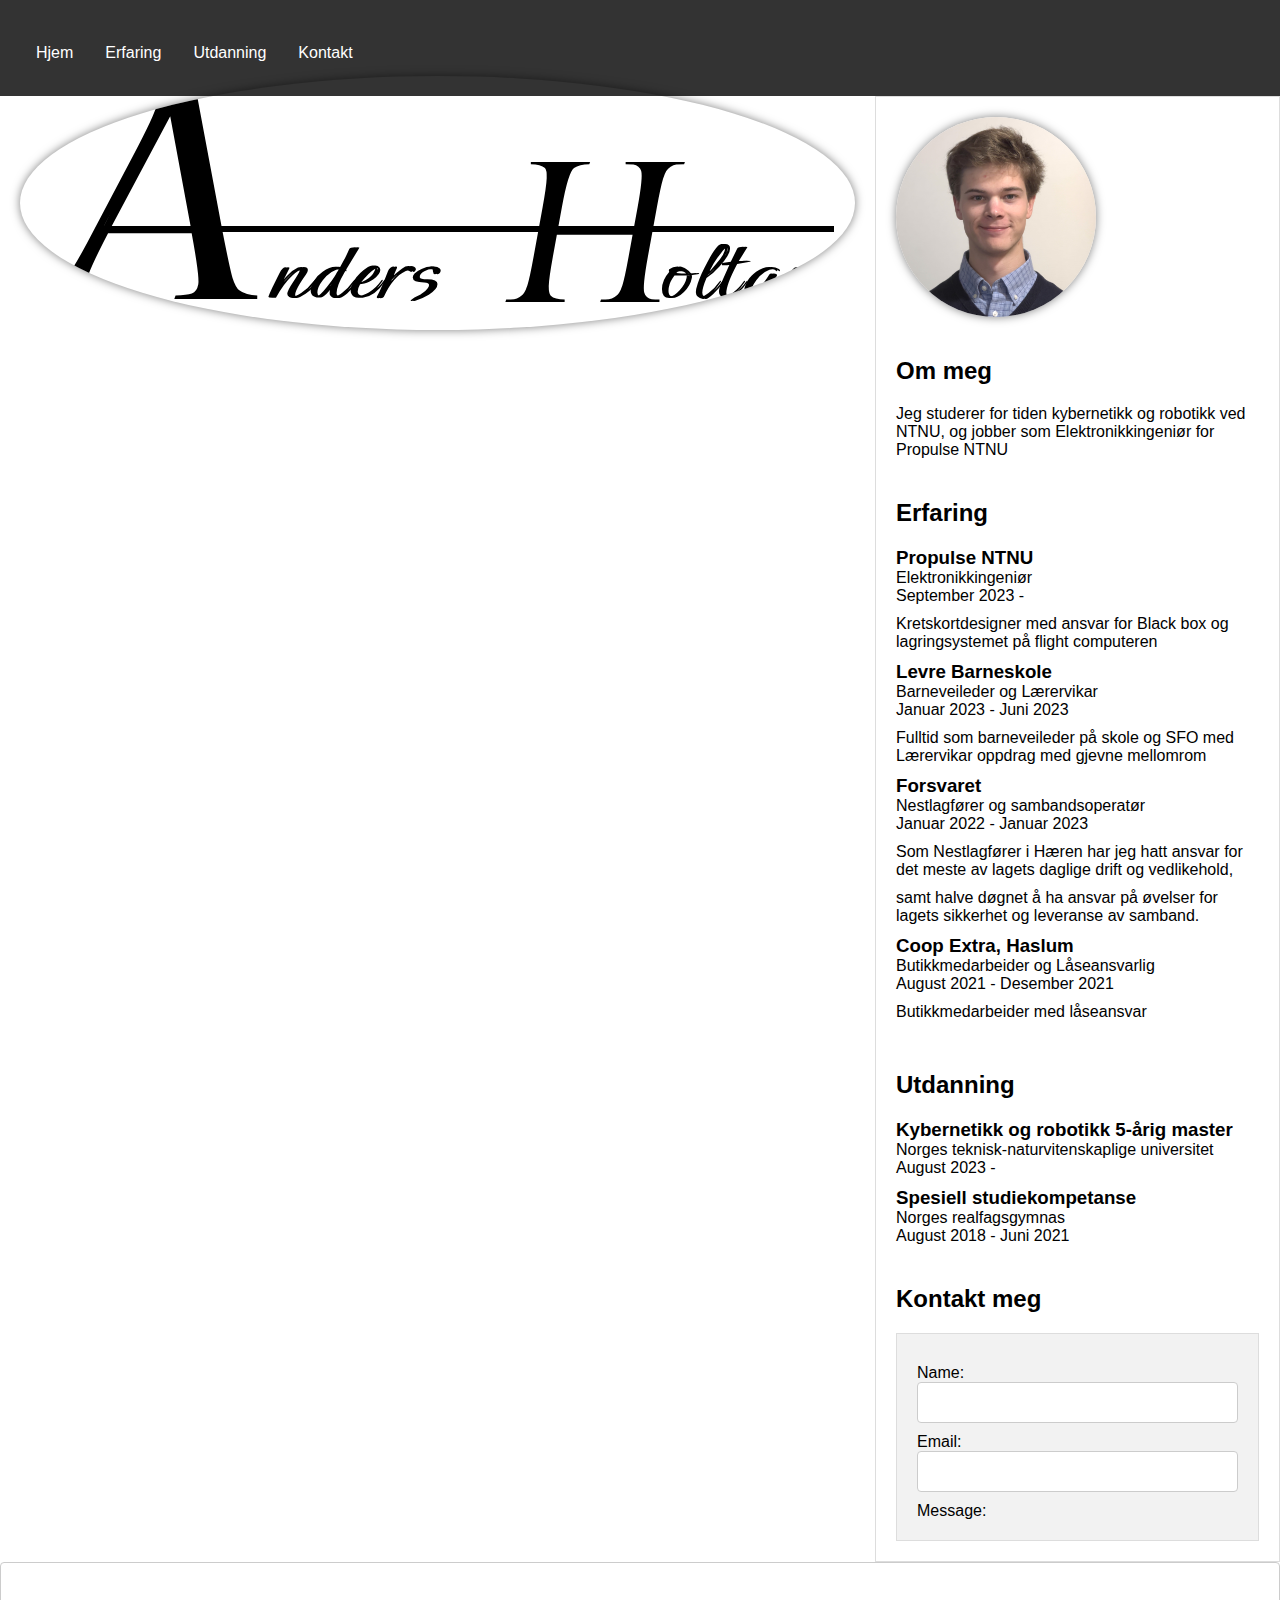
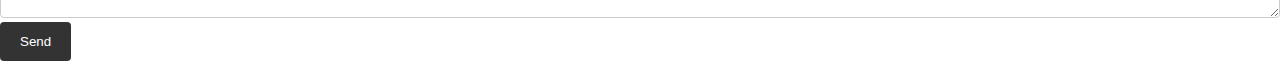
==== index.html @ 0ba22cbf "1" ====
<!-- index.html -->

<!DOCTYPE html>
<html>
  <head>
    <meta charset="UTF-8">
    <link rel="stylesheet" href="style.css">
  </head>
  <body>
    <header>
      <nav>
        <ul>
          <li><a href="#top">Hjem</a></li>
          <li><a href="#experience">Erfaring</a></li>
          <li><a href="#education">Utdanning</a></li>
          <li><a href="#contact">Kontakt</a></li>
        </ul>
      </nav>
      <img src="logo.png" alt="Logo">
    </header>
    <main>
      <section id="profile">
      </section>
      <section id="about">
        <div class="about-header">
          <h2>Om meg</h2>
        </div>
        <div class="about-text">
          <ul>
            <li>
              <p>Jeg studerer for tiden kybernetikk og robotikk ved NTNU, og jobber som Elektronikkingeniør for Propulse NTNU </p>
            </li>
          </ul>
        </div>
      </section>
      <section id="experience">
        <h2>Erfaring</h2>
        <ul>
          <li>
            <h3>Propulse NTNU</h3>
            <p>Elektronikkingeniør</p>
            <p>September 2023 -</p>
            <ul>
              <li>Kretskortdesigner med ansvar for Black box og lagringsystemet på flight computeren</li>
              <li> </li>
            </ul>
          </li>
          <li>
            <h3>Levre Barneskole</h3>
            <p>Barneveileder og Lærervikar</p>
            <p>Januar 2023 - Juni 2023</p>
            <ul>
              <li>Fulltid som barneveileder på skole og SFO med Lærervikar oppdrag med gjevne mellomrom</li>
              <li></li>
            </ul>
          </li>
          <li>
            <h3>Forsvaret</h3>
            <p>Nestlagfører og sambandsoperatør</p>
            <p>Januar 2022 - Januar 2023</p>
            <ul>
              <li>Som Nestlagfører i Hæren har jeg hatt ansvar for det meste av lagets daglige drift og vedlikehold, </li>
              <li>samt halve døgnet å ha ansvar på øvelser for lagets sikkerhet og leveranse av samband.</li>
              <li></li>
            </ul>
          </li>
          <li>
            <h3>Coop Extra, Haslum</h3>
            <p>Butikkmedarbeider og Låseansvarlig</p>
            <p>August 2021 - Desember 2021</p>
            <ul>
              <li>Butikkmedarbeider med låseansvar</li>
              <li></li>
          </li>
        </ul>
      </section>
      <section id="education">
        <h2>Utdanning</h2>
        <ul>
          <li>
            <h3>Kybernetikk og robotikk 5-årig master</h3>
            <p>Norges teknisk-naturvitenskaplige universitet</p>
            <p>August 2023 -</p>
          </li>
          <li>
            <h3>Spesiell studiekompetanse</h3>
            <p>Norges realfagsgymnas</p>
            <p>August 2018 - Juni 2021</p>
          </li>
        </ul>
      </section>
      <section id="contact">
        <h2>Kontakt meg</h2>
        <form>
          <label for="name">Name:</label>
          <input type="text" id="name" name="name" required>
          <label for="email">Email:</label>
          <input type="email" id="email" name="email" required>
          <label for="message">Message:</label>
        </form>
      </section>
    </main>
</html>
          <textarea id="message" name="message" required></textarea>
          <button type="submit">Send</button>
        </form>
      </section>
    </main>
  </body>
</html>
---- style.css ----
/* style.css */

* {
    box-sizing: border-box;
  }
  
  #profile {
    width: 200px;
    height: 200px;
    background-image: url(profile.jpg);
    background-size: cover;
    background-position: center;
    border-radius: 50%;
    box-shadow: 0 0 10px rgba(0, 0, 0, 0.5);
    margin-right: 20px;
  }
  body {
    margin: 0;
    font-family: Arial, sans-serif;
  }
  
  header {
    background-color: #333;
    color: white;
    padding: 20px;
  }
  
  nav ul {
    list-style-type: none;
    margin: 0;
    padding: 0;
    overflow: hidden;
  }
  
  nav li {
    float: left;
  }
  
  nav li a {
    display: block;
    color: white;
    text-align: center;
    padding: 14px 16px;
    text-decoration: none;
  }
  
  nav li a:hover {
    background-color: #111;
  }
  
  main {
    display: grid;
    grid-template-columns: 1fr;
    grid-gap: 20px;
    padding: 20px;
    border: 1px solid #ddd;
  }
  
  img {
    display: block;
    float: left;
    margin-right: 20px;
    border-radius: 50%;
    box-shadow: 0 0 10px rgba(0, 0, 0, 0.5);
  }
  
  section {
    margin: 0;
    padding: 0;
  }
  
  h2 {
    margin-top: 20px;
  }
  
  ul {
    list-style-type: none;
    margin: 0;
    padding: 0;
  }
  
  li {
    margin-top: 10px;
  }
  
  li h3 {
    margin: 0;
  }
  
  li p {
    margin: 0;
  }
  
  form {
    background-color: #f2f2f2;
    padding: 20px;
    border: 1px solid #ddd;
  }
  
  label {
    display: block;
    margin-top: 10px;
  }
  
  input[type="text"],
  input[type="email"],
  textarea {
    width: 100%;
    padding: 12px;
    border: 1px solid #ccc;
    border-radius: 4px;
    resize: vertical;
  }
  
  button[type="submit"] {
    background-color: #333;
    color: white;
    padding: 12px 20px;
    border: none;
    border-radius: 4px;
    cursor: pointer;
  }
  
  button[type="submit"]:hover {
    background-color: #111;
  }
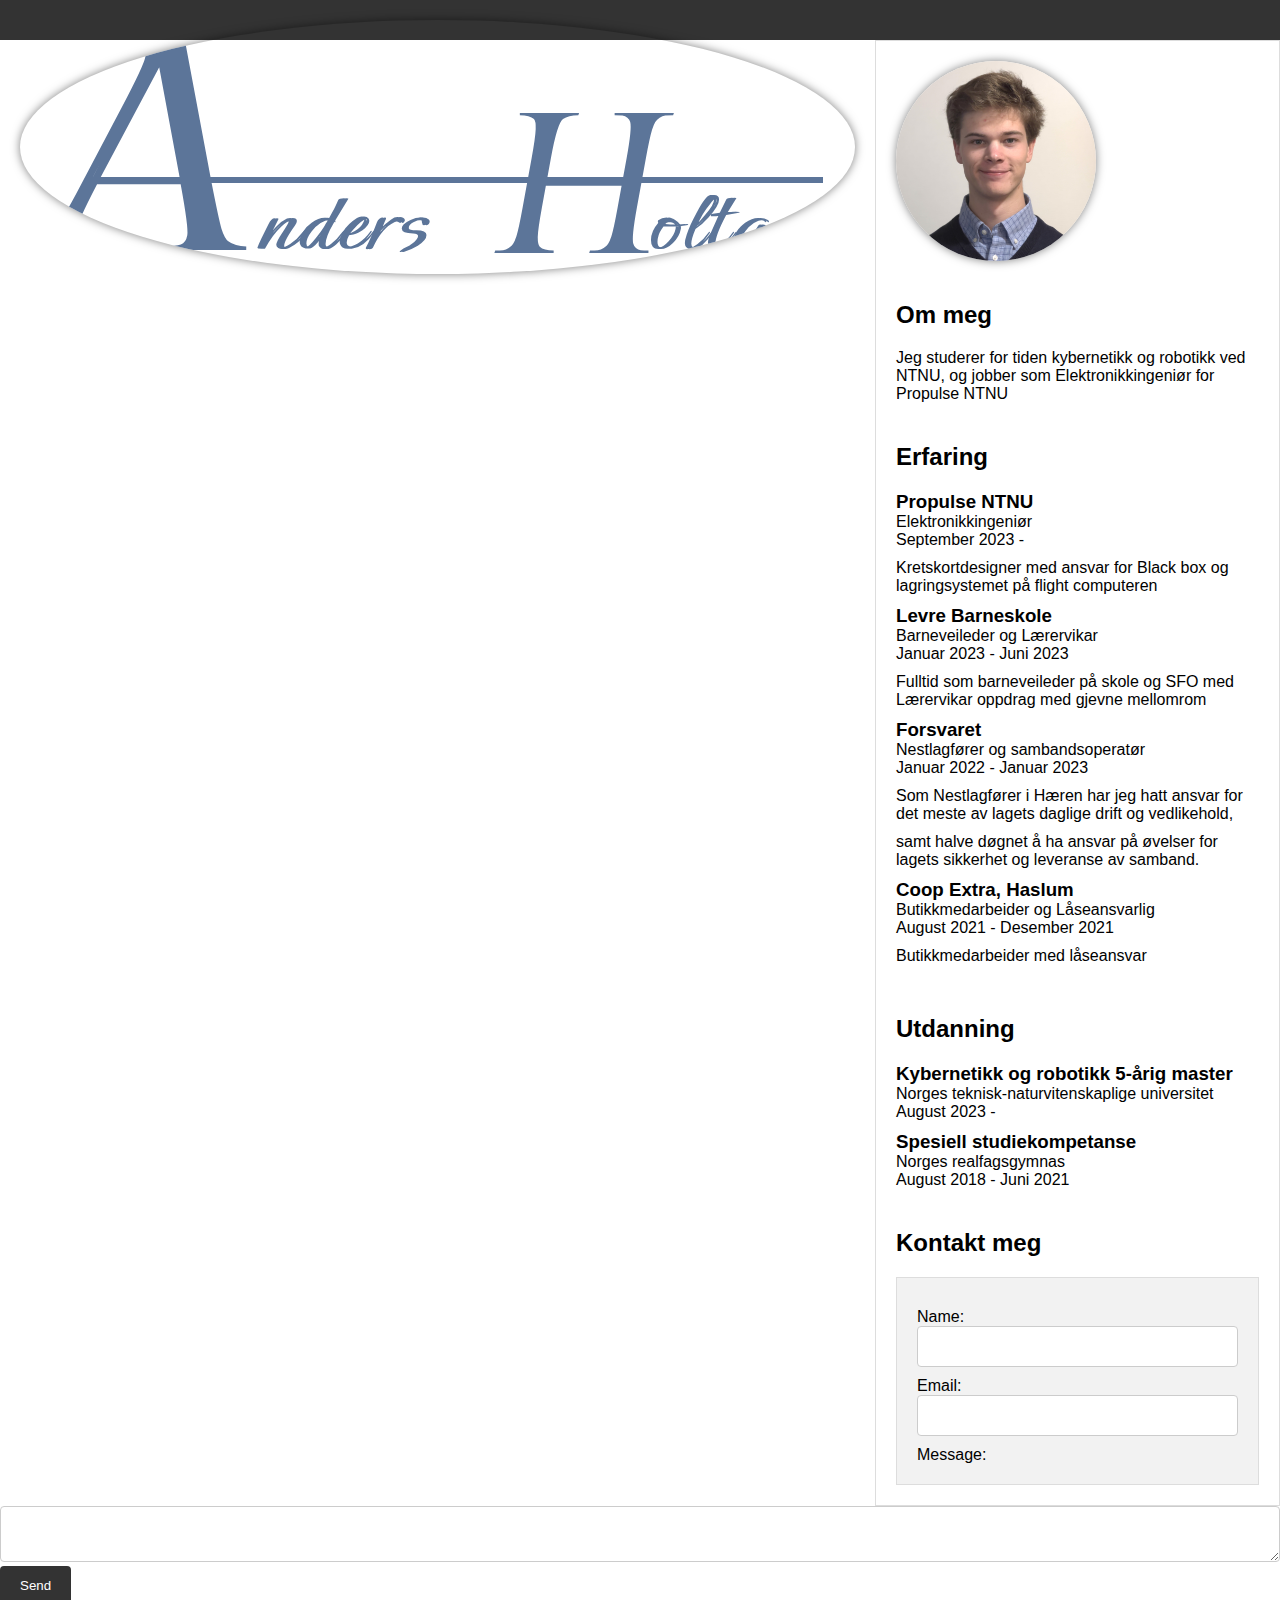
==== commit f737af38: "changes" ====
--- a/index.html
+++ b/index.html
@@ -8,15 +8,7 @@
   </head>
   <body>
     <header>
-      <nav>
-        <ul>
-          <li><a href="#top">Hjem</a></li>
-          <li><a href="#experience">Erfaring</a></li>
-          <li><a href="#education">Utdanning</a></li>
-          <li><a href="#contact">Kontakt</a></li>
-        </ul>
-      </nav>
-      <img src="logo.png" alt="Logo">
+      <img src="logo2.png" alt="Logo">
     </header>
     <main>
       <section id="profile">
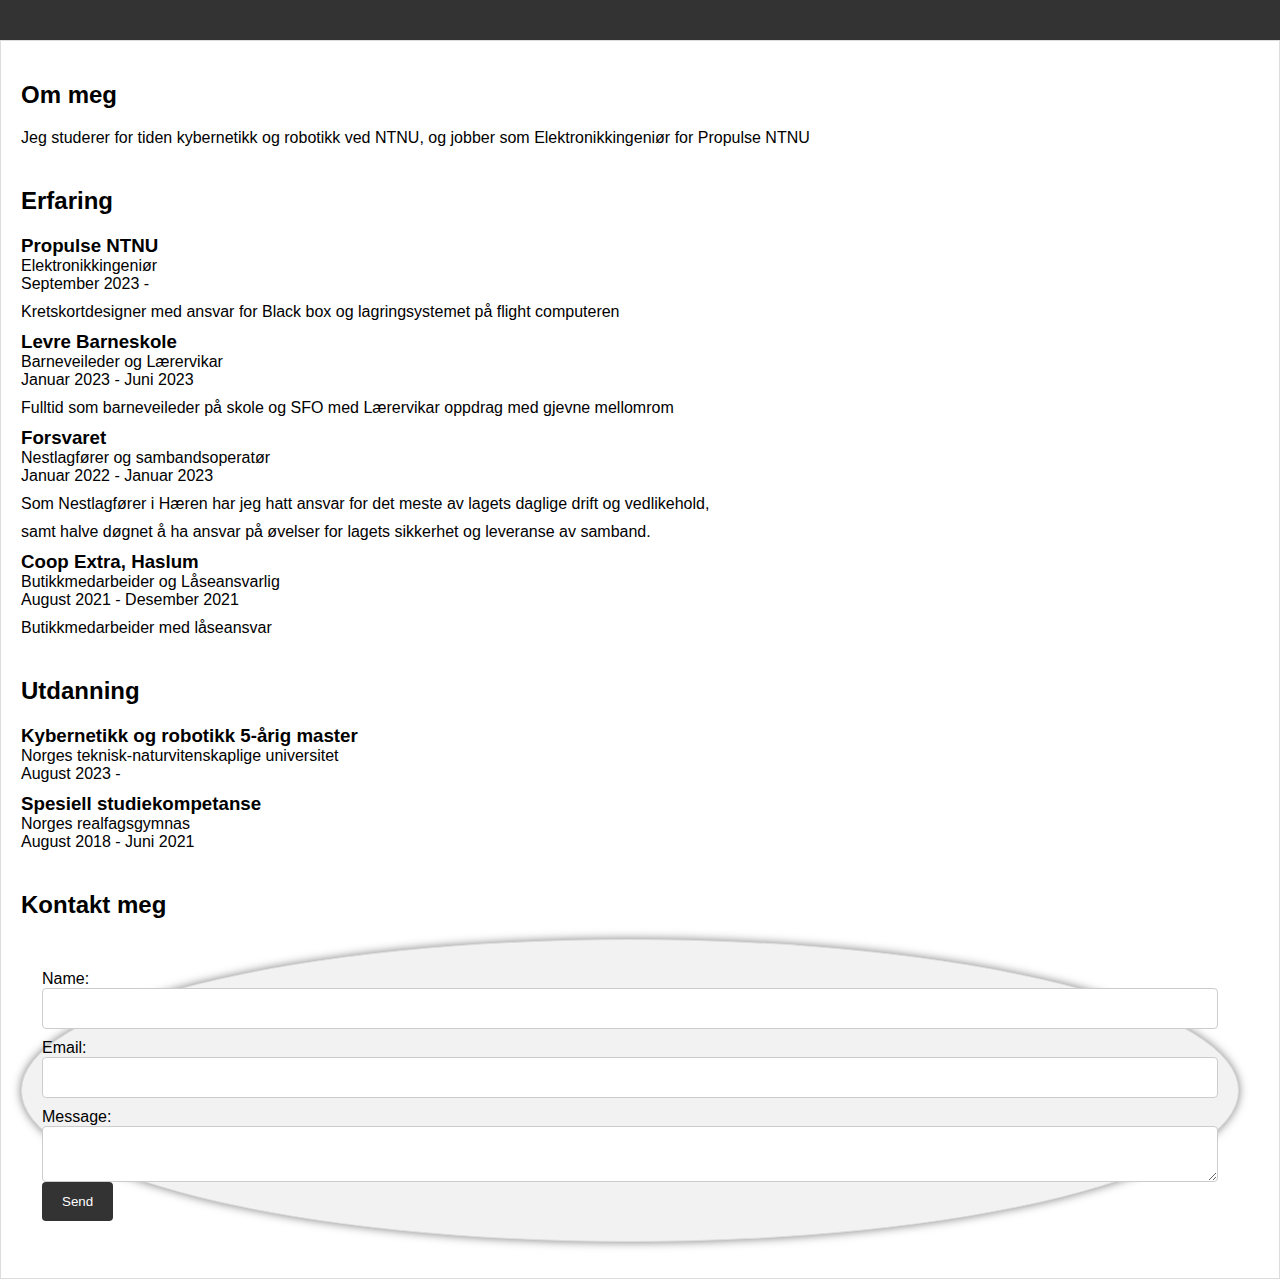
==== commit 3011b38a: "Update index.html" ====
--- a/index.html
+++ b/index.html
@@ -1,14 +1,9 @@
-<!-- index.html -->
-
-<!DOCTYPE html>
-<html>
   <head>
     <meta charset="UTF-8">
     <link rel="stylesheet" href="style.css">
   </head>
   <body>
     <header>
-      <img src="logo2.png" alt="Logo">
     </header>
     <main>
       <section id="profile">
@@ -34,7 +29,6 @@
             <p>September 2023 -</p>
             <ul>
               <li>Kretskortdesigner med ansvar for Black box og lagringsystemet på flight computeren</li>
-              <li> </li>
             </ul>
           </li>
           <li>
@@ -43,7 +37,6 @@
             <p>Januar 2023 - Juni 2023</p>
             <ul>
               <li>Fulltid som barneveileder på skole og SFO med Lærervikar oppdrag med gjevne mellomrom</li>
-              <li></li>
             </ul>
           </li>
           <li>
@@ -53,7 +46,6 @@
             <ul>
               <li>Som Nestlagfører i Hæren har jeg hatt ansvar for det meste av lagets daglige drift og vedlikehold, </li>
               <li>samt halve døgnet å ha ansvar på øvelser for lagets sikkerhet og leveranse av samband.</li>
-              <li></li>
             </ul>
           </li>
           <li>
@@ -62,7 +54,7 @@
             <p>August 2021 - Desember 2021</p>
             <ul>
               <li>Butikkmedarbeider med låseansvar</li>
-              <li></li>
+            </ul>
           </li>
         </ul>
       </section>
@@ -89,14 +81,12 @@
           <label for="email">Email:</label>
           <input type="email" id="email" name="email" required>
           <label for="message">Message:</label>
-        </form>
-      </section>
-    </main>
-</html>
           <textarea id="message" name="message" required></textarea>
           <button type="submit">Send</button>
         </form>
       </section>
     </main>
   </body>
+</html>
+  </body>
 </html>--- a/style.css
+++ b/style.css
@@ -1,41 +1,154 @@
 /* style.css */
 
 * {
-    box-sizing: border-box;
-  }
-  
-  #profile {
-    width: 200px;
-    height: 200px;
-    background-image: url(profile.jpg);
-    background-size: cover;
-    background-position: center;
-    border-radius: 50%;
-    box-shadow: 0 0 10px rgba(0, 0, 0, 0.5);
-    margin-right: 20px;
-  }
+  box-sizing: border-box;
+}
+
+#profile {
+  width: 200px;
+  height: 200px;
+  position: absolute;
+  left: 20px;
+  top: 20px;
+  background-size: cover;
+  background-position: center;
+  border-radius: 50%;
+  margin-right: 20px;
+}
+
+body {
+  margin: 0;
+  font-family: Arial, sans-serif;
+}
+
+header {
+  background-color: #333;
+  color: white;
+  padding: 20px;
+}
+
+nav ul {
+  list-style-type: none;
+  margin: 0;
+  padding: 0;
+  overflow: hidden;
+}
+
+nav li {
+  float: left;
+}
+
+nav li a {
+  display: block;
+  color: white;
+  text-align: center;
+  padding: 14px 16px;
+  text-decoration: none;
+}
+
+nav li a:hover {
+  background-color: #111;
+}
+
+main {
+  display: grid;
+  grid-template-columns: 1fr;
+  grid-gap: 20px;
+  padding: 20px;
+  border: 1px solid #ddd;
+}
+
+img {
+  display: block;
+  float: left;
+  margin-right: 20px;
+  border-radius: 50%;
+}
+
+section {
+  margin: 0;
+  padding: 0;
+}
+
+h2 {
+  margin-top: 20px;
+}
+
+ul {
+  list-style-type: none;
+  margin: 0;
+  padding: 0;
+}
+
+li {
+  margin-top: 10px;
+}
+
+li h3 {
+  margin: 0;
+}
+
+li p {
+  margin: 0;
+}
+  
+header {
+  color: white;
+  padding: 20px;
+}
+
+nav ul {
+  list-style-type: none;
+}
+
+nav li {
+  float: left;
+}
+
+nav li a {
+  display: block;
+  color: white;
+  text-align: center;
+  padding: 14px 16px;
+  text-decoration: none;
+}
+
+nav li a:hover {
+  background-color: #111;
+}
+
+form {
+  background-color: #f2f2f2;
+  top: 20px;
+  left: 20px;
+  background-size: cover;
+  background-position: center;
+  border-radius: 50%;
+  box-shadow: 0 0 10px rgba(0, 0, 0, 0.5);
+  margin-right: 20px;
+}
   body {
     margin: 0;
     font-family: Arial, sans-serif;
   }
-  
+
   header {
     background-color: #333;
     color: white;
     padding: 20px;
   }
-  
+
   nav ul {
     list-style-type: none;
     margin: 0;
     padding: 0;
     overflow: hidden;
   }
-  
+
   nav li {
     float: left;
   }
-  
+
   nav li a {
     display: block;
     color: white;
@@ -43,11 +156,11 @@
     padding: 14px 16px;
     text-decoration: none;
   }
-  
+
   nav li a:hover {
     background-color: #111;
   }
-  
+
   main {
     display: grid;
     grid-template-columns: 1fr;
@@ -55,7 +168,7 @@
     padding: 20px;
     border: 1px solid #ddd;
   }
-  
+
   img {
     display: block;
     float: left;
@@ -63,40 +176,40 @@
     border-radius: 50%;
     box-shadow: 0 0 10px rgba(0, 0, 0, 0.5);
   }
-  
+
   section {
     margin: 0;
     padding: 0;
   }
-  
+
   h2 {
     margin-top: 20px;
   }
-  
+
   ul {
     list-style-type: none;
     margin: 0;
     padding: 0;
   }
-  
+
   li {
     margin-top: 10px;
   }
-  
+
   li h3 {
     margin: 0;
   }
-  
+
   li p {
     margin: 0;
   }
-  
+
   form {
     background-color: #f2f2f2;
     padding: 20px;
     border: 1px solid #ddd;
   }
-  
+
   label {
     display: block;
     margin-top: 10px;
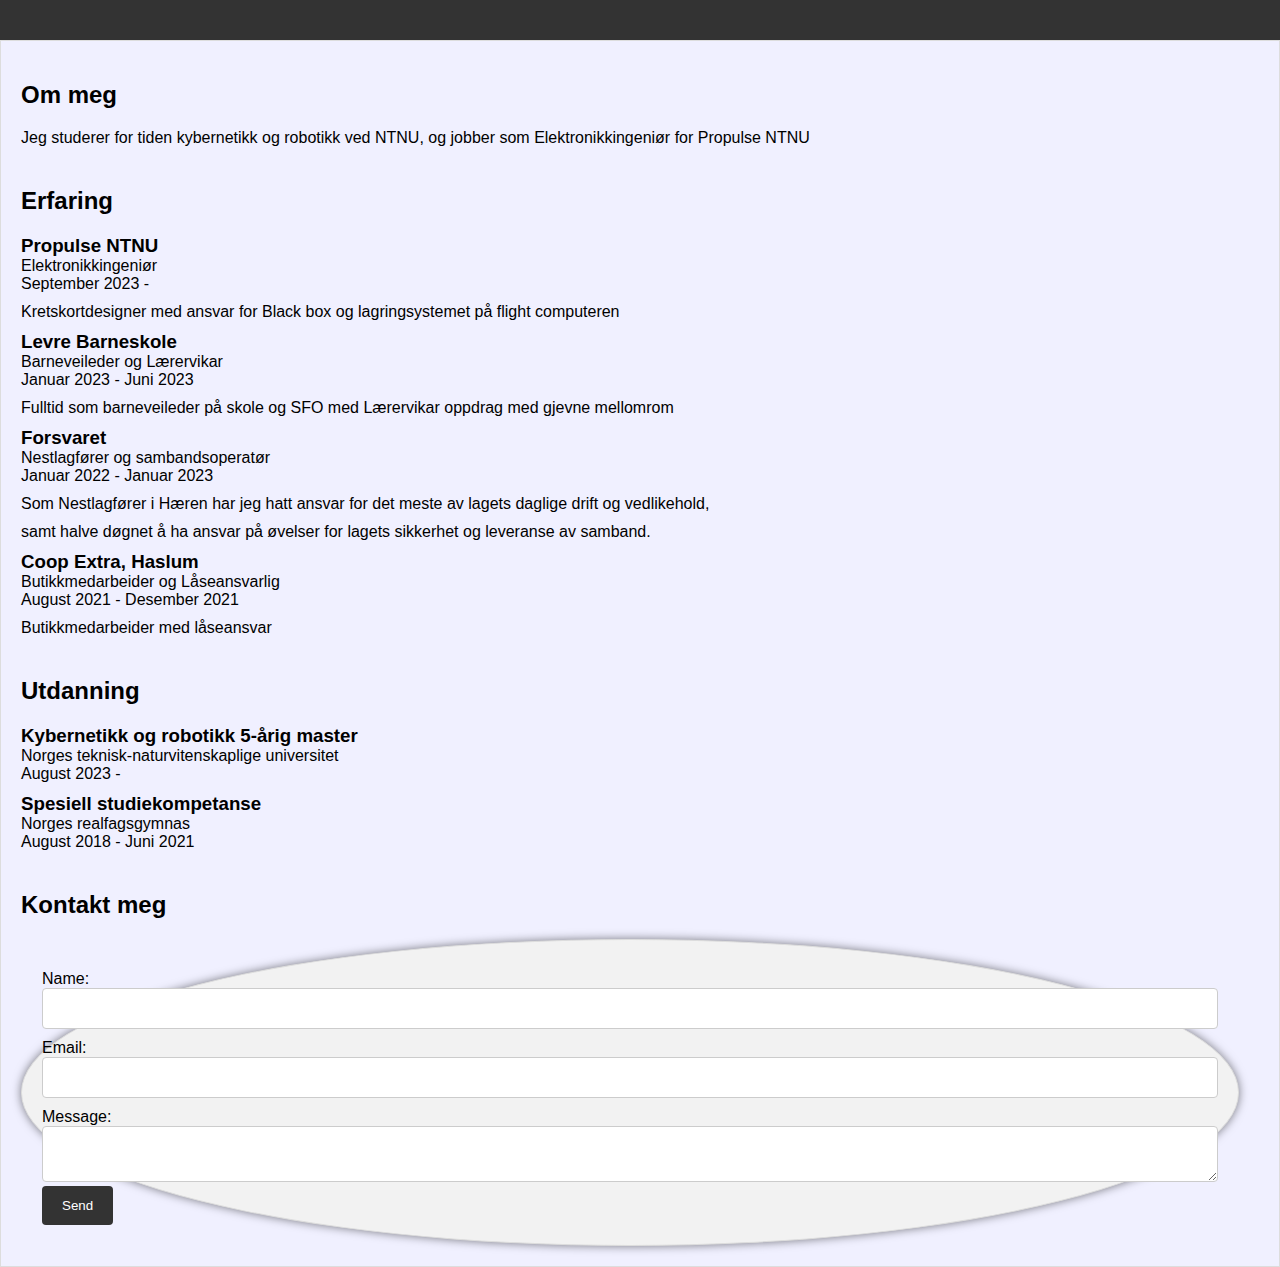
==== commit ad5d5723: "Update index.html" ====
--- a/index.html
+++ b/index.html
@@ -1,9 +1,24 @@
-  <head>
-    <meta charset="UTF-8">
-    <link rel="stylesheet" href="style.css">
-  </head>
-  <body>
+<!DOCTYPE html>
+  <body style="background-color: #F0F0FF;"></body>
     <header>
+      <style>
+        header {
+          background-color: #4C5159;
+          display: flex;
+          justify-content: center;
+          align-items: center;
+        }
+        header img {
+          cursor: pointer;
+        }
+      </style>
+      <style>
+        header {
+          background-color: #4C5159;
+        }
+      </style>
+      <meta charset="UTF-8">
+      <link rel="stylesheet" href="style.css">
     </header>
     <main>
       <section id="profile">
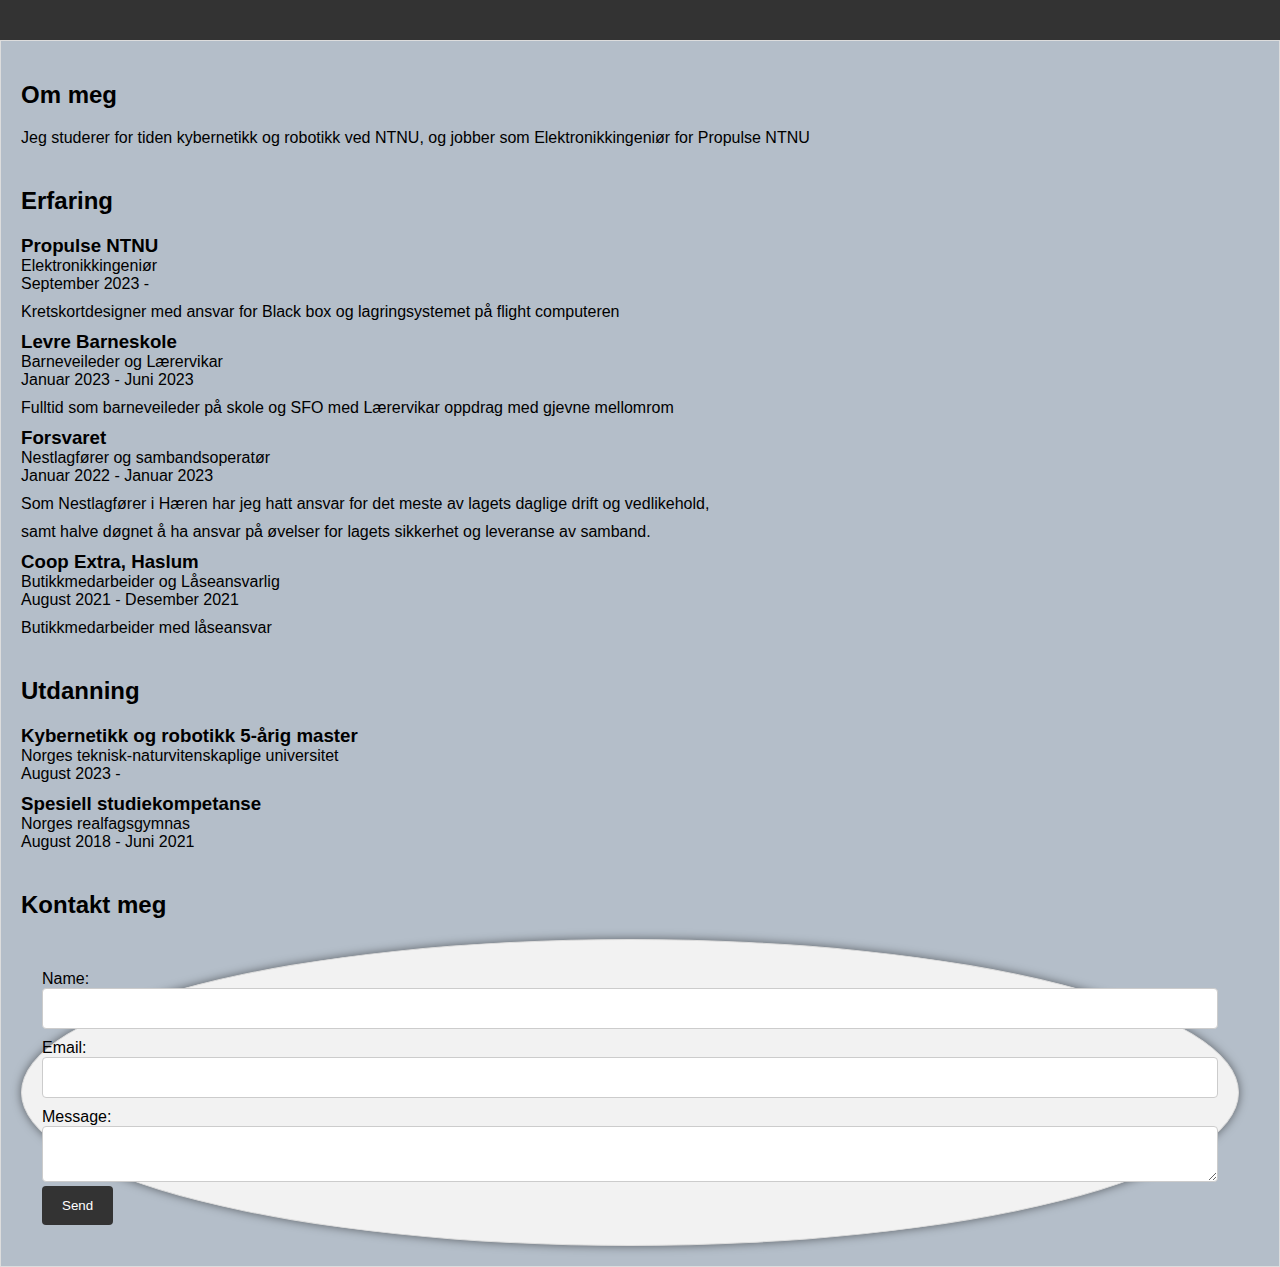
==== commit 83ffdf3a: "Update index.html" ====
--- a/index.html
+++ b/index.html
@@ -1,5 +1,5 @@
 <!DOCTYPE html>
-  <body style="background-color: #F0F0FF;"></body>
+  <body style="background-color: #B4BEC9;"></body>
     <header>
       <style>
         header {
@@ -14,7 +14,7 @@
       </style>
       <style>
         header {
-          background-color: #4C5159;
+          background-color: #000000;
         }
       </style>
       <meta charset="UTF-8">
